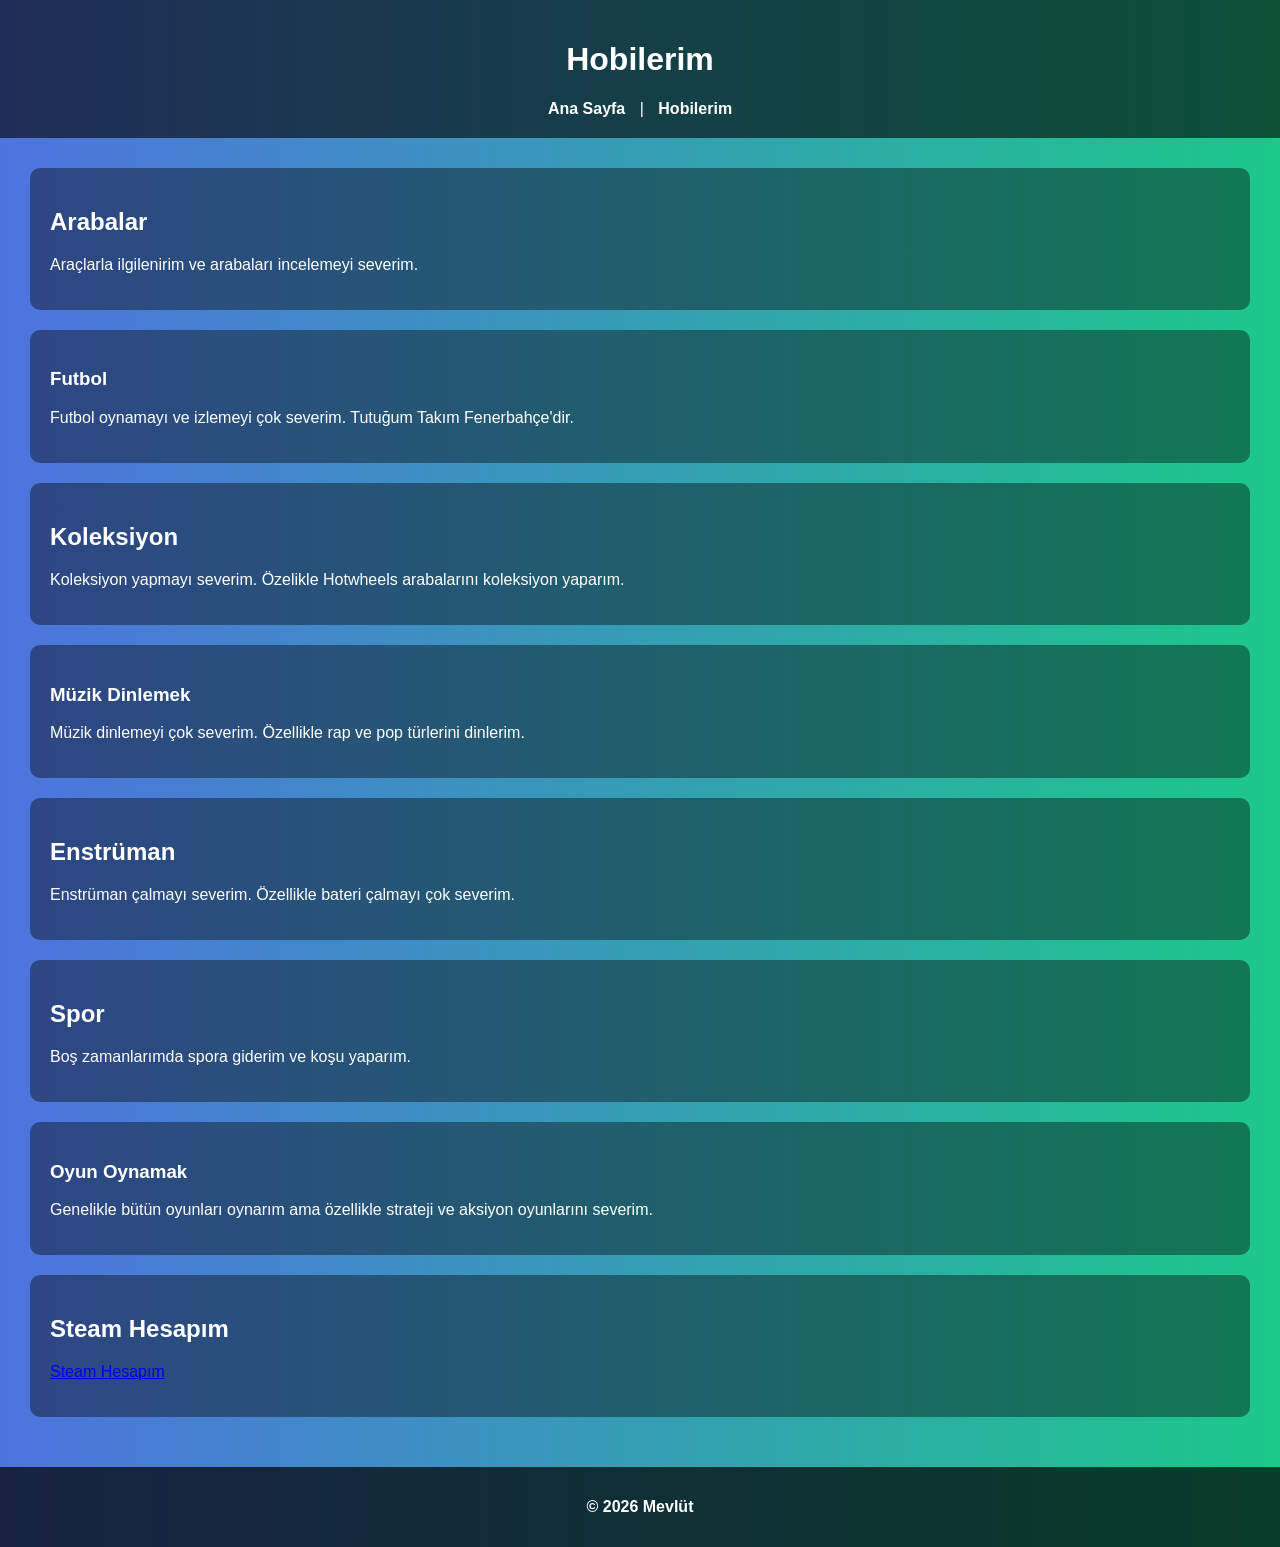
==== hobilerim.html @ d03ff406 "Add files via upload" ====
<!DOCTYPE html>
<html lang="tr">
<head>
    <meta charset="UTF-8">
    <title>Hobilerim</title>
    <link rel="stylesheet" href="style.css">
</head>
<body>

    <header>
        <h1>Hobilerim</h1>
        <nav>
            <a href="index.html">Ana Sayfa</a> |
            <a href="hobilerim.html">Hobilerim</a>
        </nav>
    </header>

    <main>
        <section>
            <h2>Arabalar</h2>
            <p>Araçlarla ilgilenirim ve arabaları incelemeyi severim.</p>
        </section>

        <section>
            <h3>Futbol</h3>
            <p>Futbol oynamayı ve izlemeyi çok severim. Tutuğum Takım Fenerbahçe'dir.</p>
        </section>
        
        <section>
            <h2>Koleksiyon</h2>
            <p>Koleksiyon yapmayı severim. Özelikle Hotwheels arabalarını koleksiyon yaparım.</p>
        </section>

          <section>
            <h3>Müzik Dinlemek</h3>
            <p>Müzik dinlemeyi çok severim. Özellikle rap ve pop türlerini dinlerim.</p>
        </section>

        <section>
            <h2>Enstrüman</h2>
            <p>Enstrüman çalmayı severim. Özellikle bateri çalmayı çok severim.</p>
        </section>

        <section>
            <h2>Spor</h2>
            <p>Boş zamanlarımda spora giderim ve koşu yaparım.</p>
        </section>

        <section>
            <h3>Oyun Oynamak</h3>
            <p>Genelikle bütün oyunları oynarım ama özellikle strateji ve aksiyon oyunlarını severim.</p>
        </section>

        <section>
            <h2>Steam Hesapım</h2>
            <p><a href="https://steamcommunity.com/id/330633/" target="_blank">Steam Hesapım</a></p>
    </main>

    <footer>
    <p><a href="https://www.youtube.com/watch?v=dQw4w9WgXcQ" style="color:white; text-decoration:none;">© 2026 Mevlüt</a></p>
    </footer>

</body>
</html>
---- style.css ----
body {
    margin: 0;
    font-family: Arial, sans-serif;
    background: linear-gradient(to right, #4e73df, #1cc88a);
    color: white;
}

header {
    background-color: rgba(0, 0, 0, 0.6);
    padding: 20px;
    text-align: center;
}

nav a {
    color: white;
    text-decoration: none;
    margin: 0 10px;
    font-weight: bold;
}

nav a:hover {
    color: yellow;
}

main {
    padding: 30px;
}

section, article {
    background-color: rgba(0, 0, 0, 0.4);
    padding: 20px;
    margin-bottom: 20px;
    border-radius: 10px;
}

footer {
    text-align: center;
    padding: 15px;
    background-color: rgba(0, 0, 0, 0.7);
}
.btn {
    display: inline-block;
    padding: 15px 30px;
    background-color: #ffcc00;
    color: black;
    text-decoration: none;
    font-weight: bold;
    border-radius: 8px;
    margin-top: 20px;
}

.btn:hover {
    background-color: orange;
}
/* Giriş Sayfası Arka Plan */
.giris-body {
    margin: 0;
    height: 100vh;
    display: flex;
    justify-content: center;
    align-items: center;
    background: linear-gradient(-45deg, #4e73df, #1cc88a, #36b9cc, #f6c23e);
    background-size: 400% 400%;
    animation: gradientBG 10s ease infinite;
    font-family: Arial, sans-serif;
    color: white;
}

@keyframes gradientBG {
    0% { background-position: 0% 50%; }
    50% { background-position: 100% 50%; }
    100% { background-position: 0% 50%; }
}

.giris-container {
    text-align: center;
}

.fade-in {
    opacity: 0;
    animation: fadeIn 1.5s forwards;
}

.delay {
    animation-delay: 1s;
}

.delay2 {
    animation-delay: 2s;
}

@keyframes fadeIn {
    to {
        opacity: 1;
    }
}

.btn {
    display: inline-block;
    padding: 15px 35px;
    background-color: white;
    color: black;
    text-decoration: none;
    font-weight: bold;
    border-radius: 30px;
    margin-top: 20px;
    transition: 0.3s;
}

.btn:hover {
    transform: scale(1.1);
    background-color: #f6c23e;
}
footer a {
    color: white;
    text-decoration: none;
    font-weight: bold;
}

footer a:hover {
    color: #f6c23e; /* Hoverda sarı */
}
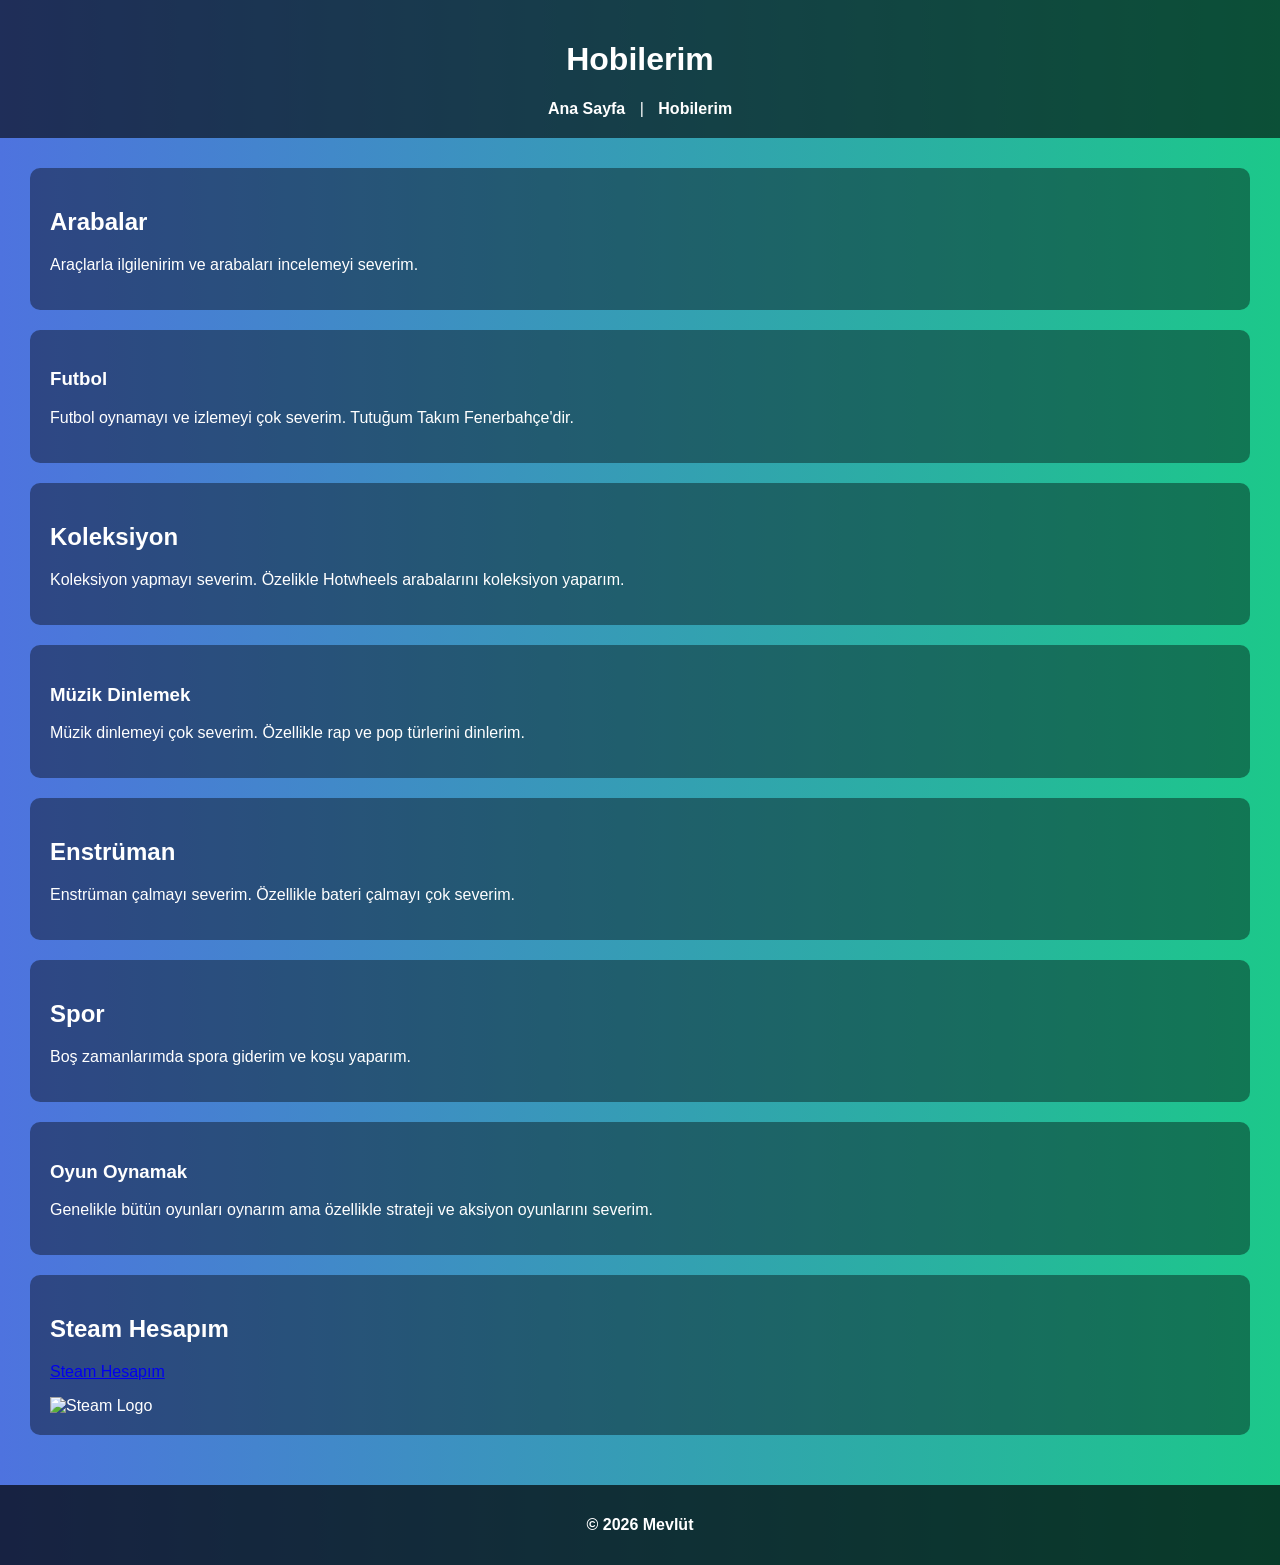
==== commit 9c91d8bc: "Update hobilerim.html" ====
--- a/hobilerim.html
+++ b/hobilerim.html
@@ -54,6 +54,7 @@
         <section>
             <h2>Steam Hesapım</h2>
             <p><a href="https://steamcommunity.com/id/330633/" target="_blank">Steam Hesapım</a></p>
+            <img src="https://cdn.freebiesupply.com/images/large/2x/steam-logo-transparent.png" alt="Steam Logo" style="width:50px; height:50px;">
     </main>
 
     <footer>
@@ -61,4 +62,4 @@
     </footer>
 
 </body>
-</html>+</html>
